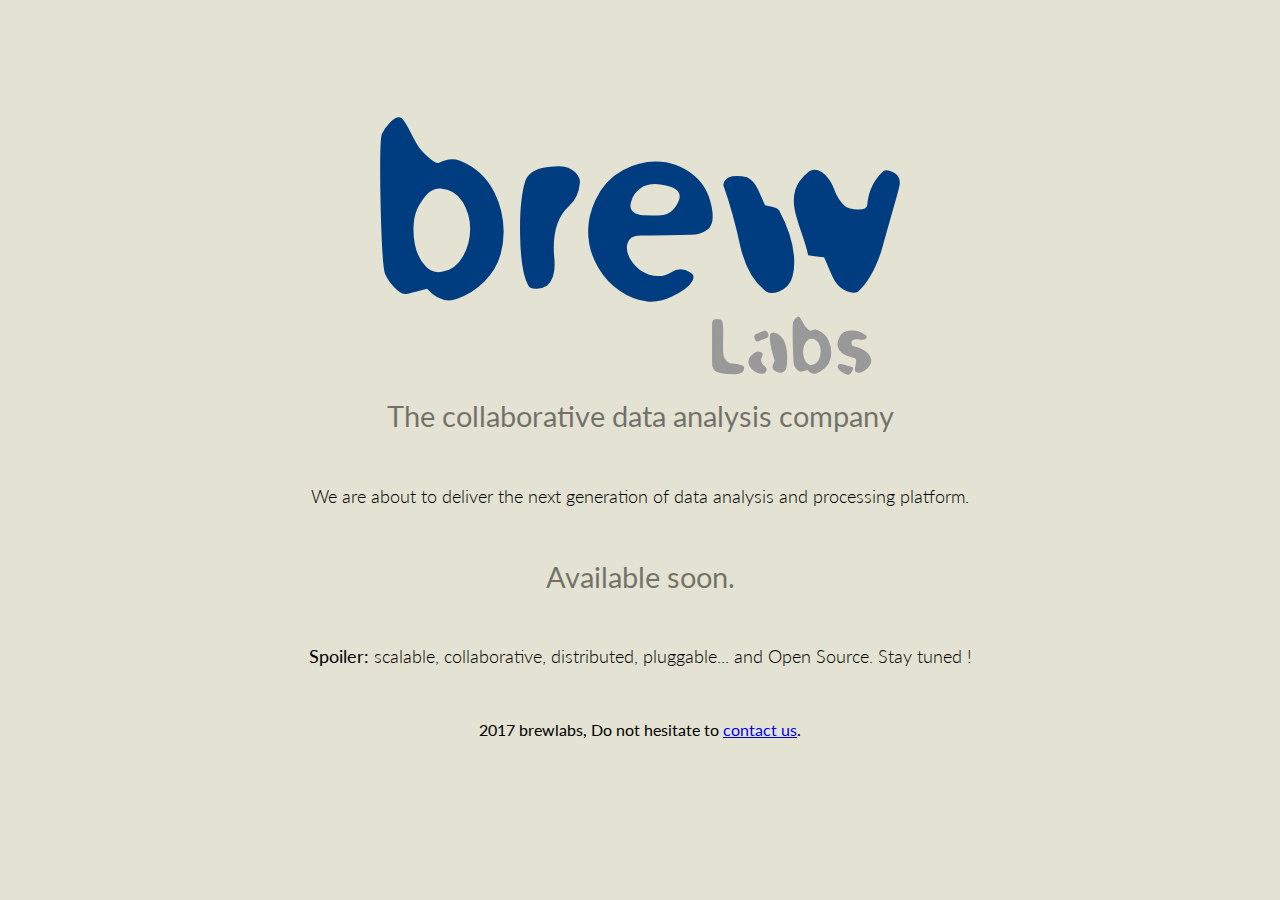
==== index.html @ 127b5b3b "Minor. Display improvement." ====
<!doctype html>
<html>
  <head>
    <meta content="IE=edge" http-equiv="X-UA-Compatible">
    <meta charset="utf-8">
    <meta content="width=device-width,initial-scale=1.0,minimum-scale=1.0,maximum-scale=1.0,user-scalable=no" name="viewport">

    <!-- Use title if it's in the page YAML frontmatter -->
    <title>Welcome to brewlabs</title>

    <link href='//fonts.googleapis.com/css?family=Lato:300,400' rel='stylesheet' type='text/css'>

    <link href="/stylesheets/site.css" rel="stylesheet" />
    <script src="/javascripts/all.js"></script>
  </head>

  <body class="index">
  <div class="welcome textarea">
  <div class="logo">
    <img src="/images/brewlabs-on_light_background.svg" alt="Brewlabs on light background" />
  </div>
  <h1>The collaborative data analysis company</h1>
  <p class="doc">
    We are about to deliver the next generation of data analysis and processing platform.
  <p/>
  <h1>Available soon.</h1>
  <p class="doc">
    <strong>Spoiler:</strong> scalable, collaborative, distributed, pluggable... and Open Source.
    Stay tuned !
  </p><!-- .doc -->
</div><!-- .welcome -->

  <footer xmlns="http://www.w3.org/1999/html">
  <div class="welcome small">2017 brewlabs, Do not hesitate to <a href="mailto:contact@brewlabs.eu">contact us</a>.</div>
</footer>


  </body>
</html>
---- stylesheets/site.css ----
/*! normalize.css v4.1.1 | MIT License | github.com/necolas/normalize.css */html{font-family:sans-serif;-ms-text-size-adjust:100%;-webkit-text-size-adjust:100%}body{margin:0}article,aside,details,figcaption,figure,footer,header,main,menu,nav,section,summary{display:block}audio,canvas,progress,video{display:inline-block}audio:not([controls]){display:none;height:0}progress{vertical-align:baseline}template,[hidden]{display:none}a{background-color:transparent;-webkit-text-decoration-skip:objects}a:active,a:hover{outline-width:0}abbr[title]{border-bottom:none;text-decoration:underline;text-decoration:underline dotted}b,strong{font-weight:inherit}b,strong{font-weight:bolder}dfn{font-style:italic}h1{font-size:2em;margin:0.67em 0}mark{background-color:#ff0;color:#000}small{font-size:80%}sub,sup{font-size:75%;line-height:0;position:relative;vertical-align:baseline}sub{bottom:-0.25em}sup{top:-0.5em}img{border-style:none}svg:not(:root){overflow:hidden}code,kbd,pre,samp{font-family:monospace, monospace;font-size:1em}figure{margin:1em 40px}hr{box-sizing:content-box;height:0;overflow:visible}button,input,select,textarea{font:inherit;margin:0}optgroup{font-weight:bold}button,input{overflow:visible}button,select{text-transform:none}button,html [type="button"],[type="reset"],[type="submit"]{-webkit-appearance:button}button::-moz-focus-inner,[type="button"]::-moz-focus-inner,[type="reset"]::-moz-focus-inner,[type="submit"]::-moz-focus-inner{border-style:none;padding:0}button:-moz-focusring,[type="button"]:-moz-focusring,[type="reset"]:-moz-focusring,[type="submit"]:-moz-focusring{outline:1px dotted ButtonText}fieldset{border:1px solid #c0c0c0;margin:0 2px;padding:0.35em 0.625em 0.75em}legend{box-sizing:border-box;color:inherit;display:table;max-width:100%;padding:0;white-space:normal}textarea{overflow:auto}[type="checkbox"],[type="radio"]{box-sizing:border-box;padding:0}[type="number"]::-webkit-inner-spin-button,[type="number"]::-webkit-outer-spin-button{height:auto}[type="search"]{-webkit-appearance:textfield;outline-offset:-2px}[type="search"]::-webkit-search-cancel-button,[type="search"]::-webkit-search-decoration{-webkit-appearance:none}::-webkit-input-placeholder{color:inherit;opacity:0.54}::-webkit-file-upload-button{-webkit-appearance:button;font:inherit}body{background:#e4e2d2;text-align:center;font-family:"Lato", "Helvetica Neue", Helvetica, Arial, sans-serif;font-size:1em}.logo img{height:18.75em;margin-top:6em}h1{color:rgba(0,0,0,0.5);font-family:"Lato", "Helvetica Neue", Helvetica, Arial, sans-serif;font-size:1.8em;font-weight:400;margin:0}.doc{margin:3em 0;font-family:"Lato", "Helvetica Neue", Helvetica, Arial, sans-serif;font-size:1.1em;font-weight:300}.doc a{border:1px solid white;border-radius:3px;padding:0.75em 0.7em;color:white;text-decoration:none;transition:color 0.1s linear}.doc a:hover{background:rgba(0,0,0,0.2);color:white;transition:all 0.15s linear}.welcome{-webkit-animation-name:welcome;-webkit-animation-duration:.9s}@-webkit-keyframes welcome{from{-webkit-transform:scale(0);opacity:0}50%{-webkit-transform:scale(0);opacity:0}82.5%{-webkit-transform:scale(1.03);-webkit-animation-timing-function:ease-out;opacity:1}to{-webkit-transform:scale(1)}}
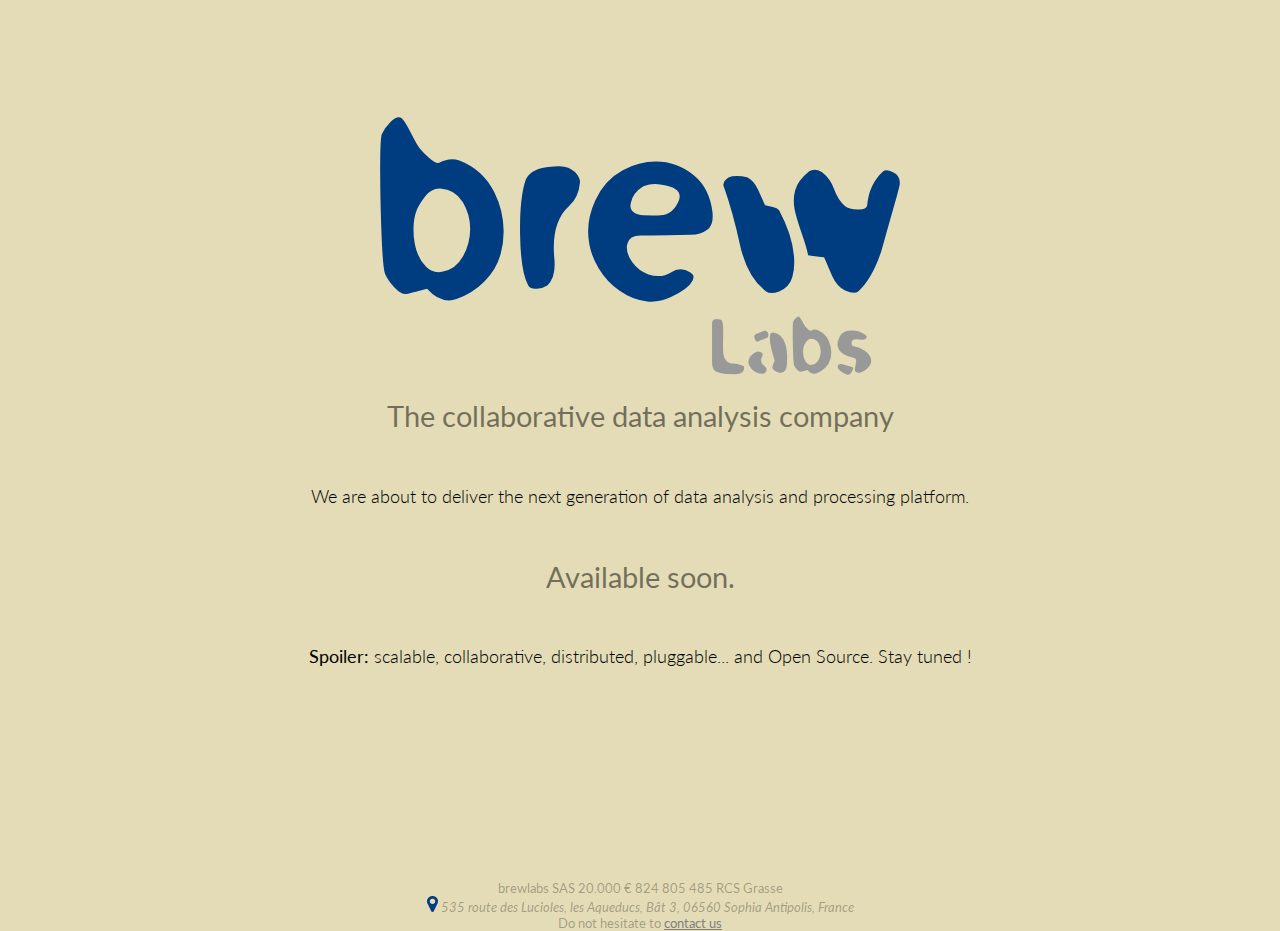
==== commit 9fb98c72: "Better footer" ====
--- a/index.html
+++ b/index.html
@@ -31,7 +31,24 @@
 </div><!-- .welcome -->
 
   <footer xmlns="http://www.w3.org/1999/html">
-  <div class="welcome small">2017 brewlabs, Do not hesitate to <a href="mailto:contact@brewlabs.eu">contact us</a>.</div>
+  <div class="push"></div>
+  <div class="welcome address">
+    <company>
+  <name>brewlabs SAS</name>
+  <capital>20.000 €</capital>
+  <rcs>824 805 485 RCS Grasse</rcs>
+
+  <address><a href="http://www.openstreetmap.org/?mlat=43.61729&mlon=7.04982#map=6/44.316/8.372">
+    <img src="[data-uri]"
+         alt="adr:"/></a> 535 route des Lucioles, les Aqueducs, Bât 3, 06560 Sophia Antipolis, France
+  </address>
+  <contact>
+    Do not hesitate to <a href="mailto:contact@brewlabs.eu">contact us</a>
+  </contact>
+</company>
+
+
+  </div>
 </footer>
 
 
--- a/stylesheets/site.css
+++ b/stylesheets/site.css
@@ -1 +1 @@
-/*! normalize.css v4.1.1 | MIT License | github.com/necolas/normalize.css */html{font-family:sans-serif;-ms-text-size-adjust:100%;-webkit-text-size-adjust:100%}body{margin:0}article,aside,details,figcaption,figure,footer,header,main,menu,nav,section,summary{display:block}audio,canvas,progress,video{display:inline-block}audio:not([controls]){display:none;height:0}progress{vertical-align:baseline}template,[hidden]{display:none}a{background-color:transparent;-webkit-text-decoration-skip:objects}a:active,a:hover{outline-width:0}abbr[title]{border-bottom:none;text-decoration:underline;text-decoration:underline dotted}b,strong{font-weight:inherit}b,strong{font-weight:bolder}dfn{font-style:italic}h1{font-size:2em;margin:0.67em 0}mark{background-color:#ff0;color:#000}small{font-size:80%}sub,sup{font-size:75%;line-height:0;position:relative;vertical-align:baseline}sub{bottom:-0.25em}sup{top:-0.5em}img{border-style:none}svg:not(:root){overflow:hidden}code,kbd,pre,samp{font-family:monospace, monospace;font-size:1em}figure{margin:1em 40px}hr{box-sizing:content-box;height:0;overflow:visible}button,input,select,textarea{font:inherit;margin:0}optgroup{font-weight:bold}button,input{overflow:visible}button,select{text-transform:none}button,html [type="button"],[type="reset"],[type="submit"]{-webkit-appearance:button}button::-moz-focus-inner,[type="button"]::-moz-focus-inner,[type="reset"]::-moz-focus-inner,[type="submit"]::-moz-focus-inner{border-style:none;padding:0}button:-moz-focusring,[type="button"]:-moz-focusring,[type="reset"]:-moz-focusring,[type="submit"]:-moz-focusring{outline:1px dotted ButtonText}fieldset{border:1px solid #c0c0c0;margin:0 2px;padding:0.35em 0.625em 0.75em}legend{box-sizing:border-box;color:inherit;display:table;max-width:100%;padding:0;white-space:normal}textarea{overflow:auto}[type="checkbox"],[type="radio"]{box-sizing:border-box;padding:0}[type="number"]::-webkit-inner-spin-button,[type="number"]::-webkit-outer-spin-button{height:auto}[type="search"]{-webkit-appearance:textfield;outline-offset:-2px}[type="search"]::-webkit-search-cancel-button,[type="search"]::-webkit-search-decoration{-webkit-appearance:none}::-webkit-input-placeholder{color:inherit;opacity:0.54}::-webkit-file-upload-button{-webkit-appearance:button;font:inherit}body{background:#e4e2d2;text-align:center;font-family:"Lato", "Helvetica Neue", Helvetica, Arial, sans-serif;font-size:1em}.logo img{height:18.75em;margin-top:6em}h1{color:rgba(0,0,0,0.5);font-family:"Lato", "Helvetica Neue", Helvetica, Arial, sans-serif;font-size:1.8em;font-weight:400;margin:0}.doc{margin:3em 0;font-family:"Lato", "Helvetica Neue", Helvetica, Arial, sans-serif;font-size:1.1em;font-weight:300}.doc a{border:1px solid white;border-radius:3px;padding:0.75em 0.7em;color:white;text-decoration:none;transition:color 0.1s linear}.doc a:hover{background:rgba(0,0,0,0.2);color:white;transition:all 0.15s linear}.welcome{-webkit-animation-name:welcome;-webkit-animation-duration:.9s}@-webkit-keyframes welcome{from{-webkit-transform:scale(0);opacity:0}50%{-webkit-transform:scale(0);opacity:0}82.5%{-webkit-transform:scale(1.03);-webkit-animation-timing-function:ease-out;opacity:1}to{-webkit-transform:scale(1)}}+/*! normalize.css v4.1.1 | MIT License | github.com/necolas/normalize.css */html{font-family:sans-serif;-ms-text-size-adjust:100%;-webkit-text-size-adjust:100%}body{margin:0}article,aside,details,figcaption,figure,footer,header,main,menu,nav,section,summary{display:block}audio,canvas,progress,video{display:inline-block}audio:not([controls]){display:none;height:0}progress{vertical-align:baseline}template,[hidden]{display:none}a{background-color:transparent;-webkit-text-decoration-skip:objects}a:active,a:hover{outline-width:0}abbr[title]{border-bottom:none;text-decoration:underline;text-decoration:underline dotted}b,strong{font-weight:inherit}b,strong{font-weight:bolder}dfn{font-style:italic}h1{font-size:2em;margin:0.67em 0}mark{background-color:#ff0;color:#000}small{font-size:80%}sub,sup{font-size:75%;line-height:0;position:relative;vertical-align:baseline}sub{bottom:-0.25em}sup{top:-0.5em}img{border-style:none}svg:not(:root){overflow:hidden}code,kbd,pre,samp{font-family:monospace, monospace;font-size:1em}figure{margin:1em 40px}hr{box-sizing:content-box;height:0;overflow:visible}button,input,select,textarea{font:inherit;margin:0}optgroup{font-weight:bold}button,input{overflow:visible}button,select{text-transform:none}button,html [type="button"],[type="reset"],[type="submit"]{-webkit-appearance:button}button::-moz-focus-inner,[type="button"]::-moz-focus-inner,[type="reset"]::-moz-focus-inner,[type="submit"]::-moz-focus-inner{border-style:none;padding:0}button:-moz-focusring,[type="button"]:-moz-focusring,[type="reset"]:-moz-focusring,[type="submit"]:-moz-focusring{outline:1px dotted ButtonText}fieldset{border:1px solid #c0c0c0;margin:0 2px;padding:0.35em 0.625em 0.75em}legend{box-sizing:border-box;color:inherit;display:table;max-width:100%;padding:0;white-space:normal}textarea{overflow:auto}[type="checkbox"],[type="radio"]{box-sizing:border-box;padding:0}[type="number"]::-webkit-inner-spin-button,[type="number"]::-webkit-outer-spin-button{height:auto}[type="search"]{-webkit-appearance:textfield;outline-offset:-2px}[type="search"]::-webkit-search-cancel-button,[type="search"]::-webkit-search-decoration{-webkit-appearance:none}::-webkit-input-placeholder{color:inherit;opacity:0.54}::-webkit-file-upload-button{-webkit-appearance:button;font:inherit}body{background:#e4dcb6;text-align:center;font-family:"Lato", "Helvetica Neue", Helvetica, Arial, sans-serif;font-size:1em;min-height:100%;height:auto !important;height:100%;margin:0 auto-10em}footer,.push{height:10em}.logo img{height:18.75em;margin-top:6em}h1{color:rgba(0,0,0,0.5);font-family:"Lato", "Helvetica Neue", Helvetica, Arial, sans-serif;font-size:1.8em;font-weight:400;margin:0}.doc{margin:3em 0;font-family:"Lato", "Helvetica Neue", Helvetica, Arial, sans-serif;font-size:1.1em;font-weight:300}.doc a{border:1px solid white;border-radius:3px;padding:0.75em 0.7em;color:white;text-decoration:none;transition:color 0.1s linear}.doc a:hover{background:rgba(0,0,0,0.2);color:white;transition:all 0.15s linear}.address{color:rgba(0,0,0,0.3);font-size:smaller}.address a{color:grey}.welcome{-webkit-animation-name:welcome;-webkit-animation-duration:.9s}@-webkit-keyframes welcome{from{-webkit-transform:scale(0);opacity:0}50%{-webkit-transform:scale(0);opacity:0}82.5%{-webkit-transform:scale(1.03);-webkit-animation-timing-function:ease-out;opacity:1}to{-webkit-transform:scale(1)}}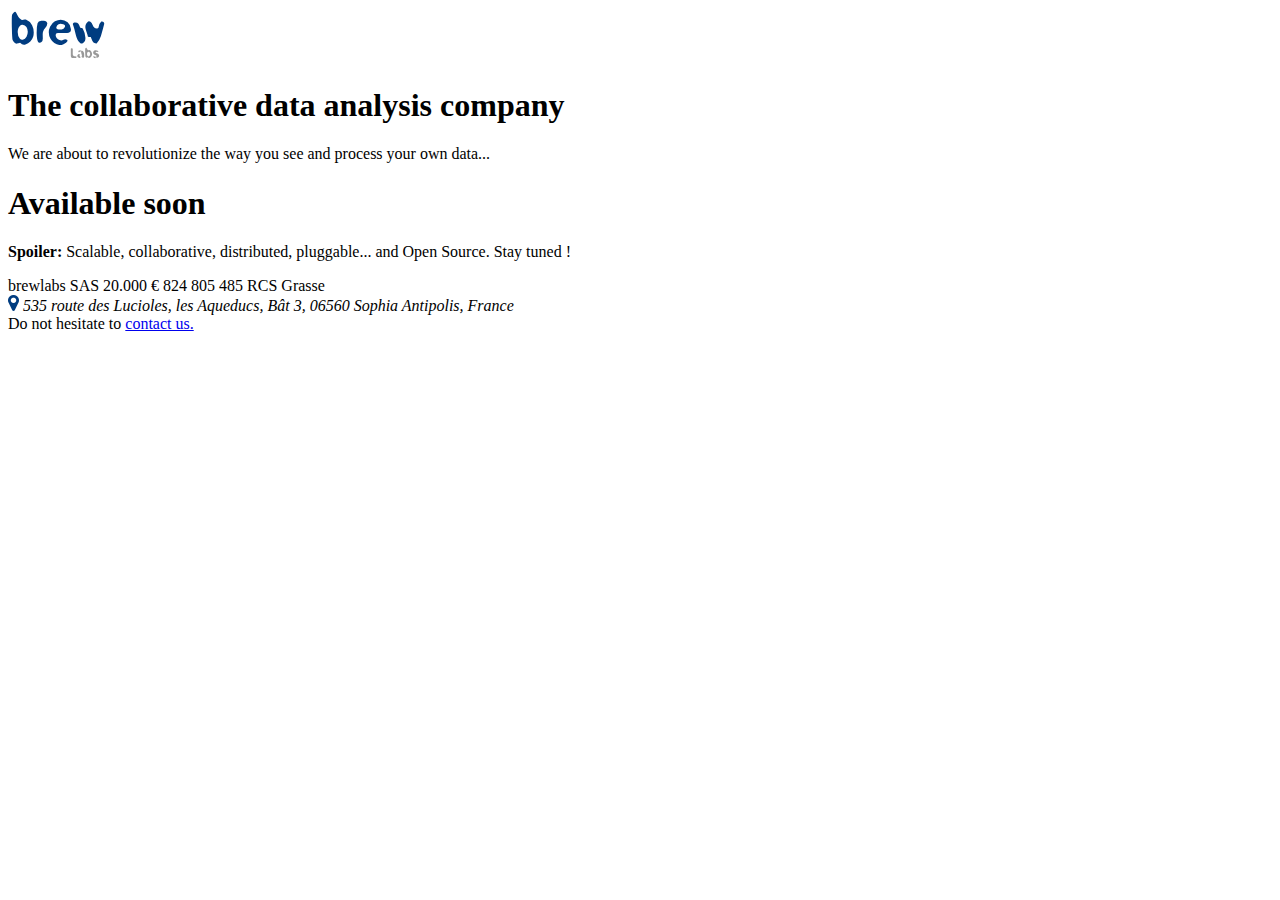
==== commit f286f60e: "Minifications (css, js, html) and gzip" ====
--- a/index.html
+++ b/index.html
@@ -1,56 +1 @@
-<!doctype html>
-<html>
-  <head>
-    <meta content="IE=edge" http-equiv="X-UA-Compatible">
-    <meta charset="utf-8">
-    <meta content="width=device-width,initial-scale=1.0,minimum-scale=1.0,maximum-scale=1.0,user-scalable=no" name="viewport">
-
-    <!-- Use title if it's in the page YAML frontmatter -->
-    <title>Welcome to brewlabs</title>
-
-    <link href='//fonts.googleapis.com/css?family=Lato:300,400' rel='stylesheet' type='text/css'>
-
-    <link href="/stylesheets/site.css" rel="stylesheet" />
-    <script src="/javascripts/all.js"></script>
-  </head>
-
-  <body class="index">
-  <div class="welcome textarea">
-  <div class="logo">
-    <img src="/images/brewlabs-on_light_background.svg" alt="Brewlabs on light background" />
-  </div>
-  <h1>The collaborative data analysis company</h1>
-  <p class="doc">
-    We are about to deliver the next generation of data analysis and processing platform.
-  <p/>
-  <h1>Available soon.</h1>
-  <p class="doc">
-    <strong>Spoiler:</strong> scalable, collaborative, distributed, pluggable... and Open Source.
-    Stay tuned !
-  </p><!-- .doc -->
-</div><!-- .welcome -->
-
-  <footer xmlns="http://www.w3.org/1999/html">
-  <div class="push"></div>
-  <div class="welcome address">
-    <company>
-  <name>brewlabs SAS</name>
-  <capital>20.000 €</capital>
-  <rcs>824 805 485 RCS Grasse</rcs>
-
-  <address><a href="http://www.openstreetmap.org/?mlat=43.61729&mlon=7.04982#map=6/44.316/8.372">
-    <img src="[data-uri]"
-         alt="adr:"/></a> 535 route des Lucioles, les Aqueducs, Bât 3, 06560 Sophia Antipolis, France
-  </address>
-  <contact>
-    Do not hesitate to <a href="mailto:contact@brewlabs.eu">contact us</a>
-  </contact>
-</company>
-
-
-  </div>
-</footer>
-
-
-  </body>
-</html>
+<!doctype html> <html> <head> <meta content="IE=edge" http-equiv=X-UA-Compatible> <meta charset=utf-8> <meta content="width=device-width,initial-scale=1.0,minimum-scale=1.0,maximum-scale=1.0,user-scalable=no" name=viewport> <title>Welcome to brewlabs</title> <link href='//fonts.googleapis.com/css?family=Lato:300,400' rel=stylesheet> <link href="stylesheets/application.css" rel=stylesheet /> <script src="javascripts/all.js"></script> </head> <body class=index> <div class="information welcome"> <div class="logo "> <img src="images/brewlabs-on_light_background.svg"/> </div> <h1>The collaborative data analysis company</h1> <p class=doc> We are about to revolutionize the way you see and process your own data... <p/> <h1>Available soon</h1> <p class=doc> <strong>Spoiler:</strong> Scalable, collaborative, distributed, pluggable... and Open Source. Stay tuned ! </p> </div> <footer xmlns="http://www.w3.org/1999/html"> <div class=push></div> <div class="welcome address"> <company> <name>brewlabs SAS</name> <capital>20.000 €</capital> <rcs>824 805 485 RCS Grasse</rcs> <address> <a href="http://www.openstreetmap.org/?mlat=43.61729&mlon=7.04982#map=6/44.316/8.372"> <img src="[data-uri]" alt="adr:"/></a> 535 route des Lucioles, les Aqueducs, Bât 3, 06560 Sophia Antipolis, France </address> <contact> Do not hesitate to <a href="mailto:contact@brewlabs.eu">contact us.</a> </contact> </company> </div> </footer> </body> </html>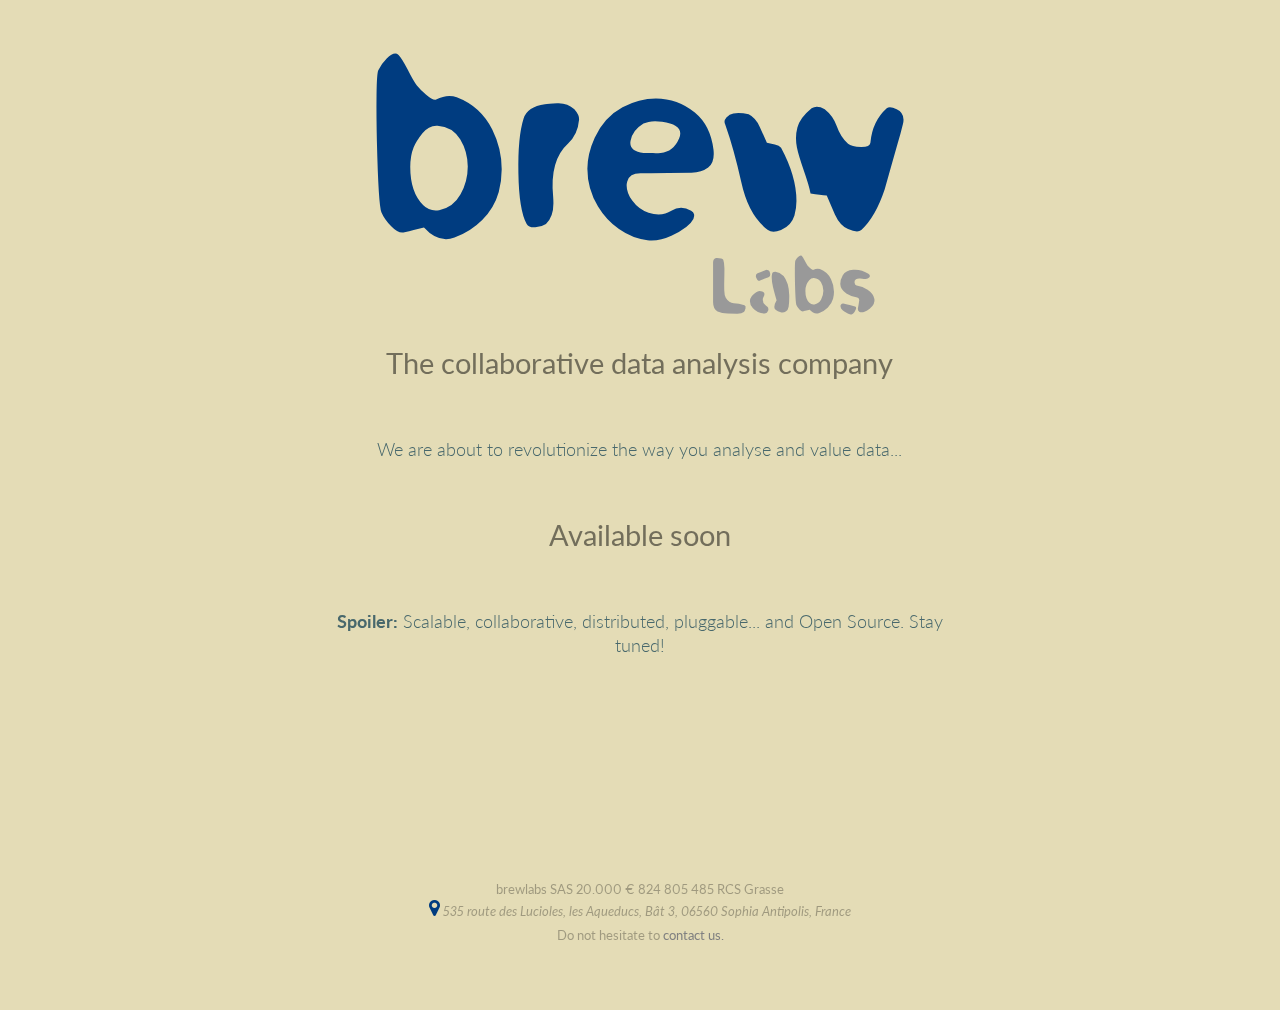
==== commit 66713a33: "Fix for fr. Better font visibility" ====
--- a/index.html
+++ b/index.html
@@ -1 +1 @@
-<!doctype html> <html> <head> <meta content="IE=edge" http-equiv=X-UA-Compatible> <meta charset=utf-8> <meta content="width=device-width,initial-scale=1.0,minimum-scale=1.0,maximum-scale=1.0,user-scalable=no" name=viewport> <title>Welcome to brewlabs</title> <link href='//fonts.googleapis.com/css?family=Lato:300,400' rel=stylesheet> <link href="stylesheets/application.css" rel=stylesheet /> <script src="javascripts/all.js"></script> </head> <body class=index> <div class="information welcome"> <div class="logo "> <img src="images/brewlabs-on_light_background.svg"/> </div> <h1>The collaborative data analysis company</h1> <p class=doc> We are about to revolutionize the way you see and process your own data... <p/> <h1>Available soon</h1> <p class=doc> <strong>Spoiler:</strong> Scalable, collaborative, distributed, pluggable... and Open Source. Stay tuned ! </p> </div> <footer xmlns="http://www.w3.org/1999/html"> <div class=push></div> <div class="welcome address"> <company> <name>brewlabs SAS</name> <capital>20.000 €</capital> <rcs>824 805 485 RCS Grasse</rcs> <address> <a href="http://www.openstreetmap.org/?mlat=43.61729&mlon=7.04982#map=6/44.316/8.372"> <img src="[data-uri]" alt="adr:"/></a> 535 route des Lucioles, les Aqueducs, Bât 3, 06560 Sophia Antipolis, France </address> <contact> Do not hesitate to <a href="mailto:contact@brewlabs.eu">contact us.</a> </contact> </company> </div> </footer> </body> </html>+<!doctype html> <html> <head> <meta content="IE=edge" http-equiv=X-UA-Compatible> <meta charset=utf-8> <meta content="width=device-width,initial-scale=1.0,minimum-scale=1.0,maximum-scale=1.0,user-scalable=no" name=viewport> <title>Welcome to brewlabs</title> <link href='//fonts.googleapis.com/css?family=Lato:300,400' rel=stylesheet> <link href="stylesheets/application.css" rel=stylesheet /> <script src="javascripts/all.js"></script> </head> <body class=index> <video poster="/images/background.jpg" id=bgvid playsinline autoplay muted loop> <source src="/images/videos/mantyping.mp4" type="video/mp4"> </video> <div id=header> <header/> </div> <div id=container> <div class="information welcome"> <div class=logo> <img src="images/brewlabs-on_light_background.svg"/> </div> <h1>The collaborative data analysis company</h1> <p class=doc> We are about to revolutionize the way you analyse and value data... <p/> <h1>Available soon</h1> <p class=doc> <strong>Spoiler:</strong> Scalable, collaborative, distributed, pluggable... and Open Source. Stay tuned! </p> </div> </div> <div id=spacer></div> <div id=footer> <footer xmlns="http://www.w3.org/1999/html" class=welcome> <company> <name>brewlabs SAS</name> <capital>20.000 €</capital> <rcs>824 805 485 RCS Grasse</rcs> <address> <a href="http://www.openstreetmap.org/?mlat=43.61729&mlon=7.04982#map=6/44.316/8.372"> <img src="[data-uri]" alt="adr:"/></a> 535 route des Lucioles, les Aqueducs, Bât 3, 06560 Sophia Antipolis, France </address> <contact> Do not hesitate to <a href="mailto:contact@brewlabs.eu">contact us.</a> </contact> </company> </footer> </div> </body> </html>--- a/stylesheets/application.css
+++ b/stylesheets/application.css
@@ -0,0 +1 @@
+html{box-sizing:border-box}*,*::after,*::before{box-sizing:inherit}html{font-family:sans-serif;-ms-text-size-adjust:100%;-webkit-text-size-adjust:100%}body{margin:0}article,aside,details,figcaption,figure,footer,header,hgroup,main,menu,nav,section,summary{display:block}audio,canvas,progress,video{display:inline-block;vertical-align:baseline}audio:not([controls]){display:none;height:0}[hidden],template{display:none}a{background-color:transparent}a:active,a:hover{outline:0}abbr[title]{border-bottom:1px dotted}b,strong{font-weight:bold}dfn{font-style:italic}h1{font-size:2em;margin:0.67em 0}mark{background:#ff0;color:#000}small{font-size:80%}sub,sup{font-size:75%;line-height:0;position:relative;vertical-align:baseline}sup{top:-0.5em}sub{bottom:-0.25em}img{border:0}svg:not(:root){overflow:hidden}figure{margin:1em 40px}hr{-moz-box-sizing:content-box;box-sizing:content-box;height:0}pre{overflow:auto}code,kbd,pre,samp{font-family:monospace, monospace;font-size:1em}button,input,optgroup,select,textarea{color:inherit;font:inherit;margin:0}button{overflow:visible}button,select{text-transform:none}button,html input[type="button"],input[type="reset"],input[type="submit"]{-webkit-appearance:button;cursor:pointer}button[disabled],html input[disabled]{cursor:default}button::-moz-focus-inner,input::-moz-focus-inner{border:0;padding:0}input{line-height:normal}input[type="checkbox"],input[type="radio"]{box-sizing:border-box;padding:0}input[type="number"]::-webkit-inner-spin-button,input[type="number"]::-webkit-outer-spin-button{height:auto}input[type="search"]{-webkit-appearance:textfield;-moz-box-sizing:content-box;-webkit-box-sizing:content-box;box-sizing:content-box}input[type="search"]::-webkit-search-cancel-button,input[type="search"]::-webkit-search-decoration{-webkit-appearance:none}fieldset{border:1px solid #c0c0c0;margin:0 2px;padding:0.35em 0.625em 0.75em}legend{border:0;padding:0}textarea{overflow:auto}optgroup{font-weight:bold}table{border-collapse:collapse;border-spacing:0}td,th{padding:0}img{max-width:100%;height:auto}iframe{max-width:100%;overflow:hidden}body{color:#48686C;background-color:#F5F5F5;font-family:"Open Sans", Helvetica, Arial sans-serif;line-height:1.5;-webkit-font-feature-settings:"kern", "liga", "pnum";-moz-font-feature-settings:"kern", "liga", "pnum";-ms-font-feature-settings:"kern", "liga", "pnum";font-feature-settings:"kern", "liga", "pnum";-webkit-font-smoothing:antialiased}h1,h2,h3,h4,h5,h6{font-family:"Bitter", Garamond, serif;font-weight:700;color:#A27D2D;margin:0}h1{font-size:3em}h2{padding:0.97222em 0 0.41667em 0;font-size:2.25em;line-height:1.25em}h3{padding:1em 0 0.54167em 0;font-size:1.5em}h4{font-size:1.125em}p{margin:0 0 1.3333333333333333em 0;font-size:1.125em;line-height:1.3333333333333333em}ol,ul{margin:0;padding:0;list-style-type:none}a{color:#BD5800;text-decoration:none;cursor:pointer;transition:color 0.1s linear}a:active,a:focus,a:hover{color:#a44c00}a:active,a:focus{outline:none}.btn,button,input[type="submit"]{display:inline-block;margin-bottom:1.5em;padding:0.5em 1em;color:white;font-family:"Open Sans", Helvetica, Arial sans-serif;text-decoration:none;text-align:center;cursor:pointer;border:0;border-radius:8px;transition:background-color 300ms ease-out}.btn:hover,button:hover,input[type="submit"]:hover,.btn:active,button:active,input[type="submit"]:active{color:white}.btn:active,button:active,input[type="submit"]:active{transform:translateY(5px)}.btn__wrapper{text-align:center}.btn--large{width:100%;line-height:2em}.btn--medium{width:50%;line-height:2em}.btn--primary{color:#A27D2D;font-size:18px;border:0.11111em solid #A27D2D}.btn--primary:hover,.btn--primary:active{color:white;background-color:#A27D2D;box-shadow:0px 2px 1px #DFDFDF}.btn--secondary{color:#BD5800;font-size:24px;border:0.16667em solid #BD5800}.btn--secondary:hover{background-color:#BD5800;box-shadow:0px 0.08333em 0px #8a4000}.btn--fill{background-color:#BD5800;font-size:24px;box-shadow:0px 0.08333em 0px #8a4000}.btn--fill:hover{background-color:#8a4000}fieldset{margin:0 0 12px;padding:24px;background-color:white;border:1px solid #969696}input,select{font-family:"Open Sans", Helvetica, Arial sans-serif;font-size:18px}label{margin-top:0.55556em;margin-bottom:6px;display:block;color:#A27D2D;font-family:"Bitter", Garamond, serif;vertical-align:top}@media screen and (min-width: 50em){label{display:inline-block;width:20%}}label.required::after{content:"*"}input[type="color"],input[type="date"],input[type="datetime"],input[type="datetime-local"],input[type="email"],input[type="month"],input[type="number"],input[type="password"],input[type="search"],input[type="tel"],input[type="text"],input[type="time"],input[type="url"],input[type="week"],input:not([type]),textarea{box-sizing:border-box;width:100%;padding:8px;background-color:white;font-family:"Open Sans", Helvetica, Arial sans-serif;border:1px solid white;border-radius:8px;transition:border-color}@media screen and (min-width: 50em){input[type="color"],input[type="date"],input[type="datetime"],input[type="datetime-local"],input[type="email"],input[type="month"],input[type="number"],input[type="password"],input[type="search"],input[type="tel"],input[type="text"],input[type="time"],input[type="url"],input[type="week"],input:not([type]),textarea{display:inline-block;width:80%}}input[type="color"]:hover,input[type="date"]:hover,input[type="datetime"]:hover,input[type="datetime-local"]:hover,input[type="email"]:hover,input[type="month"]:hover,input[type="number"]:hover,input[type="password"]:hover,input[type="search"]:hover,input[type="tel"]:hover,input[type="text"]:hover,input[type="time"]:hover,input[type="url"]:hover,input[type="week"]:hover,input:not([type]):hover,textarea:hover{border-color:#f5ecd9}input[type="color"]:focus,input[type="date"]:focus,input[type="datetime"]:focus,input[type="datetime-local"]:focus,input[type="email"]:focus,input[type="month"]:focus,input[type="number"]:focus,input[type="password"]:focus,input[type="search"]:focus,input[type="tel"]:focus,input[type="text"]:focus,input[type="time"]:focus,input[type="url"]:focus,input[type="week"]:focus,input:not([type]):focus,textarea:focus{border-color:#dec48a;box-shadow:0px 2px 1px #DFDFDF;outline:none}input[type="color"]:disabled,input[type="date"]:disabled,input[type="datetime"]:disabled,input[type="datetime-local"]:disabled,input[type="email"]:disabled,input[type="month"]:disabled,input[type="number"]:disabled,input[type="password"]:disabled,input[type="search"]:disabled,input[type="tel"]:disabled,input[type="text"]:disabled,input[type="time"]:disabled,input[type="url"]:disabled,input[type="week"]:disabled,input:not([type]):disabled,textarea:disabled{background-color:#f0f0f0;cursor:not-allowed}input[type="color"]:disabled:hover,input[type="date"]:disabled:hover,input[type="datetime"]:disabled:hover,input[type="datetime-local"]:disabled:hover,input[type="email"]:disabled:hover,input[type="month"]:disabled:hover,input[type="number"]:disabled:hover,input[type="password"]:disabled:hover,input[type="search"]:disabled:hover,input[type="tel"]:disabled:hover,input[type="text"]:disabled:hover,input[type="time"]:disabled:hover,input[type="url"]:disabled:hover,input[type="week"]:disabled:hover,input:not([type]):disabled:hover,textarea:disabled:hover{border:1px solid #e3e3e3}textarea::-webkit-input-placeholder,input::-webkit-input-placeholder{font-style:italic}textarea::-moz-placeholder,input::-moz-placeholder{font-style:italic}textarea:-moz-placeholder,input:-moz-placeholder{font-style:italic}textarea:-ms-input-placeholder,input:-ms-input-placeholder{font-style:italic}textarea{resize:vertical;margin:0 0 1.5em 0;height:12em}body{background:#e4dcb6;font-family:"Lato", "Helvetica Neue", Helvetica, Arial, sans-serif;font-size:1em;text-align:center;margin:0;padding:0;height:100%}video{position:fixed;top:50%;left:50%;min-width:100%;min-height:100%;width:auto;height:auto;z-index:-100;transform:translateX(-50%) translateY(-50%);background:url("images/background.jpg") no-repeat;background-size:cover;transition:1s opacity;opacity:0.5}.stopfade{opacity:.5}#container{width:100%;min-height:100%;height:auto !important;height:100%;margin:0 auto-150px}@media screen and (min-width: 768px){#container{float:left;display:block;margin-right:2.35765%;width:48.82117%;margin-left:25.58941%}#container:last-child{margin-right:0}}@media screen and (max-width: 768px){#container{float:left;display:block;margin-right:2.35765%;width:82.94039%;margin-left:8.5298%}#container:last-child{margin-right:0}}#footer,#spacer{float:left;display:block;margin-right:2.35765%;width:100%;height:150px}#footer:last-child,#spacer:last-child{margin-right:0}#footer{padding-top:1em;padding-right:10px;padding-left:10px}#header{padding:1em}.logo img{height:19em}h1{color:rgba(0,0,0,0.5);font-family:"Lato", "Helvetica Neue", Helvetica, Arial, sans-serif;font-size:1.8em;font-weight:400;margin:0}.doc{margin:3em 0;font-family:"Lato", "Helvetica Neue", Helvetica, Arial, sans-serif;font-size:1.1em;font-weight:300}.doc a{border:1px solid white;border-radius:3px;padding:0.75em 0.7em;color:white;text-decoration:none;transition:color 0.1s linear}.doc a:hover{background:rgba(0,0,0,0.2);color:white;transition:all 0.15s linear}company{color:rgba(0,0,0,0.3);font-size:smaller}company a{color:grey}.welcome{-webkit-animation-name:welcome;-webkit-animation-duration:.9s}@-webkit-keyframes welcome{from{-webkit-transform:scale(0);opacity:0}50%{-webkit-transform:scale(0);opacity:0}82.5%{-webkit-transform:scale(1.03);-webkit-animation-timing-function:ease-out;opacity:1}to{-webkit-transform:scale(1)}}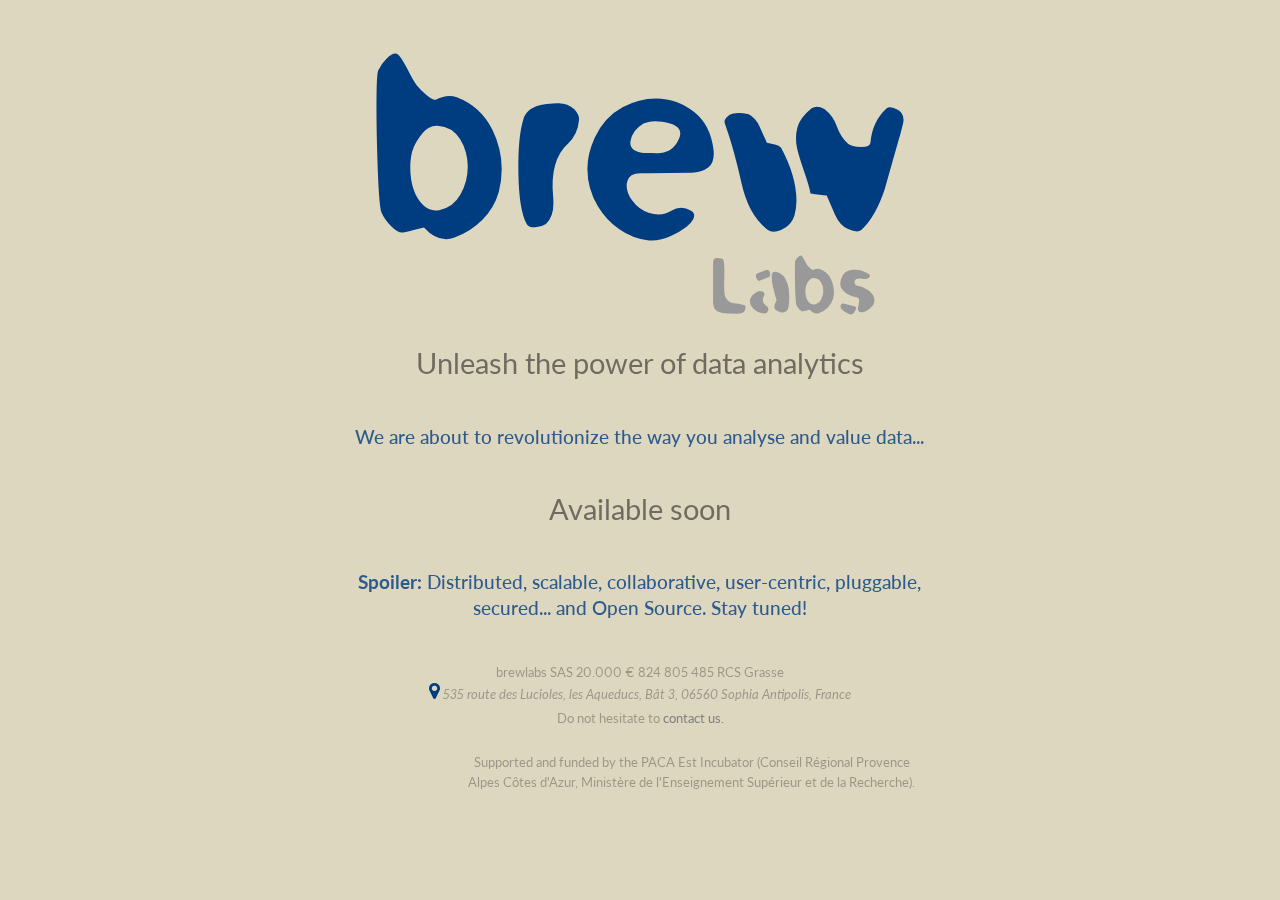
==== commit cc80c5c4: "Incubated version" ====
--- a/index.html
+++ b/index.html
@@ -1 +1 @@
-<!doctype html> <html> <head> <meta content="IE=edge" http-equiv=X-UA-Compatible> <meta charset=utf-8> <meta content="width=device-width,initial-scale=1.0,minimum-scale=1.0,maximum-scale=1.0,user-scalable=no" name=viewport> <title>Welcome to brewlabs</title> <link href='//fonts.googleapis.com/css?family=Lato:300,400' rel=stylesheet> <link href="stylesheets/application.css" rel=stylesheet /> <script src="javascripts/all.js"></script> </head> <body class=index> <video poster="/images/background.jpg" id=bgvid playsinline autoplay muted loop> <source src="/images/videos/mantyping.mp4" type="video/mp4"> </video> <div id=header> <header/> </div> <div id=container> <div class="information welcome"> <div class=logo> <img src="images/brewlabs-on_light_background.svg"/> </div> <h1>The collaborative data analysis company</h1> <p class=doc> We are about to revolutionize the way you analyse and value data... <p/> <h1>Available soon</h1> <p class=doc> <strong>Spoiler:</strong> Scalable, collaborative, distributed, pluggable... and Open Source. Stay tuned! </p> </div> </div> <div id=spacer></div> <div id=footer> <footer xmlns="http://www.w3.org/1999/html" class=welcome> <company> <name>brewlabs SAS</name> <capital>20.000 €</capital> <rcs>824 805 485 RCS Grasse</rcs> <address> <a href="http://www.openstreetmap.org/?mlat=43.61729&mlon=7.04982#map=6/44.316/8.372"> <img src="[data-uri]" alt="adr:"/></a> 535 route des Lucioles, les Aqueducs, Bât 3, 06560 Sophia Antipolis, France </address> <contact> Do not hesitate to <a href="mailto:contact@brewlabs.eu">contact us.</a> </contact> </company> </footer> </div> </body> </html>+<!doctype html> <html> <head> <meta content="IE=edge" http-equiv=X-UA-Compatible> <meta charset=utf-8> <meta content="width=device-width,initial-scale=1.0,minimum-scale=1.0,maximum-scale=1.0,user-scalable=no" name=viewport> <title>Welcome to brewlabs</title> <link href='//fonts.googleapis.com/css?family=Lato:300,400' rel=stylesheet> <link href="stylesheets/application.css" rel=stylesheet /> <script src="javascripts/all.js"></script> </head> <body class=index> <div id=header> <header> <video poster="/images/background.jpg" id=bgvid playsinline autoplay muted loop> <source src="/images/videos/mantyping.mp4" type="video/mp4"> </video> </header> </div> <div id=container> <div class="information welcome"> <div class=logo> <img src="images/brewlabs-on_light_background.svg"/> </div> <h1>Unleash the power of data analytics</h1> <p class=doc> We are about to revolutionize the way you analyse and value data... <p/> <h1>Available soon</h1> <p class=doc> <strong>Spoiler:</strong> Distributed, scalable, collaborative, user-centric, pluggable, secured... and Open Source. Stay tuned! </p> </div> </div> <div id=spacer></div> <div id=footer> <footer xmlns="http://www.w3.org/1999/html"> <div class="information welcome"> <div> <company> <name>brewlabs SAS</name> <capital>20.000 €</capital> <rcs>824 805 485 RCS Grasse</rcs> <address> <a href="http://www.openstreetmap.org/?mlat=43.61729&mlon=7.04982#map=6/44.316/8.372"> <img src="[data-uri]" alt="adr:"/></a> 535 route des Lucioles, les Aqueducs, Bât 3, 06560 Sophia Antipolis, France </address> <contact> Do not hesitate to <a href="mailto:contact@brewlabs.eu">contact us.</a> </contact> </company> </div> <br/> <div> <incubator> <!%= link_to(t :incubator_url) do image_tag 'IPE_logo_big.svg' ; end %> <a href="http://en.incubateurpacaest.org/"><div class=ipe_logo></div></a> <div class=ipe_text>Supported and funded by the PACA Est Incubator (Conseil Régional Provence Alpes Côtes d'Azur, Ministère de l'Enseignement Supérieur et de la Recherche).</div> </incubator> </div> </div> </footer> </div> </body> </html>--- a/stylesheets/application.css
+++ b/stylesheets/application.css
@@ -1 +1 @@
-html{box-sizing:border-box}*,*::after,*::before{box-sizing:inherit}html{font-family:sans-serif;-ms-text-size-adjust:100%;-webkit-text-size-adjust:100%}body{margin:0}article,aside,details,figcaption,figure,footer,header,hgroup,main,menu,nav,section,summary{display:block}audio,canvas,progress,video{display:inline-block;vertical-align:baseline}audio:not([controls]){display:none;height:0}[hidden],template{display:none}a{background-color:transparent}a:active,a:hover{outline:0}abbr[title]{border-bottom:1px dotted}b,strong{font-weight:bold}dfn{font-style:italic}h1{font-size:2em;margin:0.67em 0}mark{background:#ff0;color:#000}small{font-size:80%}sub,sup{font-size:75%;line-height:0;position:relative;vertical-align:baseline}sup{top:-0.5em}sub{bottom:-0.25em}img{border:0}svg:not(:root){overflow:hidden}figure{margin:1em 40px}hr{-moz-box-sizing:content-box;box-sizing:content-box;height:0}pre{overflow:auto}code,kbd,pre,samp{font-family:monospace, monospace;font-size:1em}button,input,optgroup,select,textarea{color:inherit;font:inherit;margin:0}button{overflow:visible}button,select{text-transform:none}button,html input[type="button"],input[type="reset"],input[type="submit"]{-webkit-appearance:button;cursor:pointer}button[disabled],html input[disabled]{cursor:default}button::-moz-focus-inner,input::-moz-focus-inner{border:0;padding:0}input{line-height:normal}input[type="checkbox"],input[type="radio"]{box-sizing:border-box;padding:0}input[type="number"]::-webkit-inner-spin-button,input[type="number"]::-webkit-outer-spin-button{height:auto}input[type="search"]{-webkit-appearance:textfield;-moz-box-sizing:content-box;-webkit-box-sizing:content-box;box-sizing:content-box}input[type="search"]::-webkit-search-cancel-button,input[type="search"]::-webkit-search-decoration{-webkit-appearance:none}fieldset{border:1px solid #c0c0c0;margin:0 2px;padding:0.35em 0.625em 0.75em}legend{border:0;padding:0}textarea{overflow:auto}optgroup{font-weight:bold}table{border-collapse:collapse;border-spacing:0}td,th{padding:0}img{max-width:100%;height:auto}iframe{max-width:100%;overflow:hidden}body{color:#48686C;background-color:#F5F5F5;font-family:"Open Sans", Helvetica, Arial sans-serif;line-height:1.5;-webkit-font-feature-settings:"kern", "liga", "pnum";-moz-font-feature-settings:"kern", "liga", "pnum";-ms-font-feature-settings:"kern", "liga", "pnum";font-feature-settings:"kern", "liga", "pnum";-webkit-font-smoothing:antialiased}h1,h2,h3,h4,h5,h6{font-family:"Bitter", Garamond, serif;font-weight:700;color:#A27D2D;margin:0}h1{font-size:3em}h2{padding:0.97222em 0 0.41667em 0;font-size:2.25em;line-height:1.25em}h3{padding:1em 0 0.54167em 0;font-size:1.5em}h4{font-size:1.125em}p{margin:0 0 1.3333333333333333em 0;font-size:1.125em;line-height:1.3333333333333333em}ol,ul{margin:0;padding:0;list-style-type:none}a{color:#BD5800;text-decoration:none;cursor:pointer;transition:color 0.1s linear}a:active,a:focus,a:hover{color:#a44c00}a:active,a:focus{outline:none}.btn,button,input[type="submit"]{display:inline-block;margin-bottom:1.5em;padding:0.5em 1em;color:white;font-family:"Open Sans", Helvetica, Arial sans-serif;text-decoration:none;text-align:center;cursor:pointer;border:0;border-radius:8px;transition:background-color 300ms ease-out}.btn:hover,button:hover,input[type="submit"]:hover,.btn:active,button:active,input[type="submit"]:active{color:white}.btn:active,button:active,input[type="submit"]:active{transform:translateY(5px)}.btn__wrapper{text-align:center}.btn--large{width:100%;line-height:2em}.btn--medium{width:50%;line-height:2em}.btn--primary{color:#A27D2D;font-size:18px;border:0.11111em solid #A27D2D}.btn--primary:hover,.btn--primary:active{color:white;background-color:#A27D2D;box-shadow:0px 2px 1px #DFDFDF}.btn--secondary{color:#BD5800;font-size:24px;border:0.16667em solid #BD5800}.btn--secondary:hover{background-color:#BD5800;box-shadow:0px 0.08333em 0px #8a4000}.btn--fill{background-color:#BD5800;font-size:24px;box-shadow:0px 0.08333em 0px #8a4000}.btn--fill:hover{background-color:#8a4000}fieldset{margin:0 0 12px;padding:24px;background-color:white;border:1px solid #969696}input,select{font-family:"Open Sans", Helvetica, Arial sans-serif;font-size:18px}label{margin-top:0.55556em;margin-bottom:6px;display:block;color:#A27D2D;font-family:"Bitter", Garamond, serif;vertical-align:top}@media screen and (min-width: 50em){label{display:inline-block;width:20%}}label.required::after{content:"*"}input[type="color"],input[type="date"],input[type="datetime"],input[type="datetime-local"],input[type="email"],input[type="month"],input[type="number"],input[type="password"],input[type="search"],input[type="tel"],input[type="text"],input[type="time"],input[type="url"],input[type="week"],input:not([type]),textarea{box-sizing:border-box;width:100%;padding:8px;background-color:white;font-family:"Open Sans", Helvetica, Arial sans-serif;border:1px solid white;border-radius:8px;transition:border-color}@media screen and (min-width: 50em){input[type="color"],input[type="date"],input[type="datetime"],input[type="datetime-local"],input[type="email"],input[type="month"],input[type="number"],input[type="password"],input[type="search"],input[type="tel"],input[type="text"],input[type="time"],input[type="url"],input[type="week"],input:not([type]),textarea{display:inline-block;width:80%}}input[type="color"]:hover,input[type="date"]:hover,input[type="datetime"]:hover,input[type="datetime-local"]:hover,input[type="email"]:hover,input[type="month"]:hover,input[type="number"]:hover,input[type="password"]:hover,input[type="search"]:hover,input[type="tel"]:hover,input[type="text"]:hover,input[type="time"]:hover,input[type="url"]:hover,input[type="week"]:hover,input:not([type]):hover,textarea:hover{border-color:#f5ecd9}input[type="color"]:focus,input[type="date"]:focus,input[type="datetime"]:focus,input[type="datetime-local"]:focus,input[type="email"]:focus,input[type="month"]:focus,input[type="number"]:focus,input[type="password"]:focus,input[type="search"]:focus,input[type="tel"]:focus,input[type="text"]:focus,input[type="time"]:focus,input[type="url"]:focus,input[type="week"]:focus,input:not([type]):focus,textarea:focus{border-color:#dec48a;box-shadow:0px 2px 1px #DFDFDF;outline:none}input[type="color"]:disabled,input[type="date"]:disabled,input[type="datetime"]:disabled,input[type="datetime-local"]:disabled,input[type="email"]:disabled,input[type="month"]:disabled,input[type="number"]:disabled,input[type="password"]:disabled,input[type="search"]:disabled,input[type="tel"]:disabled,input[type="text"]:disabled,input[type="time"]:disabled,input[type="url"]:disabled,input[type="week"]:disabled,input:not([type]):disabled,textarea:disabled{background-color:#f0f0f0;cursor:not-allowed}input[type="color"]:disabled:hover,input[type="date"]:disabled:hover,input[type="datetime"]:disabled:hover,input[type="datetime-local"]:disabled:hover,input[type="email"]:disabled:hover,input[type="month"]:disabled:hover,input[type="number"]:disabled:hover,input[type="password"]:disabled:hover,input[type="search"]:disabled:hover,input[type="tel"]:disabled:hover,input[type="text"]:disabled:hover,input[type="time"]:disabled:hover,input[type="url"]:disabled:hover,input[type="week"]:disabled:hover,input:not([type]):disabled:hover,textarea:disabled:hover{border:1px solid #e3e3e3}textarea::-webkit-input-placeholder,input::-webkit-input-placeholder{font-style:italic}textarea::-moz-placeholder,input::-moz-placeholder{font-style:italic}textarea:-moz-placeholder,input:-moz-placeholder{font-style:italic}textarea:-ms-input-placeholder,input:-ms-input-placeholder{font-style:italic}textarea{resize:vertical;margin:0 0 1.5em 0;height:12em}body{background:#e4dcb6;font-family:"Lato", "Helvetica Neue", Helvetica, Arial, sans-serif;font-size:1em;text-align:center;margin:0;padding:0;height:100%}video{position:fixed;top:50%;left:50%;min-width:100%;min-height:100%;width:auto;height:auto;z-index:-100;transform:translateX(-50%) translateY(-50%);background:url("images/background.jpg") no-repeat;background-size:cover;transition:1s opacity;opacity:0.5}.stopfade{opacity:.5}#container{width:100%;min-height:100%;height:auto !important;height:100%;margin:0 auto-150px}@media screen and (min-width: 768px){#container{float:left;display:block;margin-right:2.35765%;width:48.82117%;margin-left:25.58941%}#container:last-child{margin-right:0}}@media screen and (max-width: 768px){#container{float:left;display:block;margin-right:2.35765%;width:82.94039%;margin-left:8.5298%}#container:last-child{margin-right:0}}#footer,#spacer{float:left;display:block;margin-right:2.35765%;width:100%;height:150px}#footer:last-child,#spacer:last-child{margin-right:0}#footer{padding-top:1em;padding-right:10px;padding-left:10px}#header{padding:1em}.logo img{height:19em}h1{color:rgba(0,0,0,0.5);font-family:"Lato", "Helvetica Neue", Helvetica, Arial, sans-serif;font-size:1.8em;font-weight:400;margin:0}.doc{margin:3em 0;font-family:"Lato", "Helvetica Neue", Helvetica, Arial, sans-serif;font-size:1.1em;font-weight:300}.doc a{border:1px solid white;border-radius:3px;padding:0.75em 0.7em;color:white;text-decoration:none;transition:color 0.1s linear}.doc a:hover{background:rgba(0,0,0,0.2);color:white;transition:all 0.15s linear}company{color:rgba(0,0,0,0.3);font-size:smaller}company a{color:grey}.welcome{-webkit-animation-name:welcome;-webkit-animation-duration:.9s}@-webkit-keyframes welcome{from{-webkit-transform:scale(0);opacity:0}50%{-webkit-transform:scale(0);opacity:0}82.5%{-webkit-transform:scale(1.03);-webkit-animation-timing-function:ease-out;opacity:1}to{-webkit-transform:scale(1)}}+html{box-sizing:border-box}*,*::after,*::before{box-sizing:inherit}html{font-family:sans-serif;-ms-text-size-adjust:100%;-webkit-text-size-adjust:100%}body{margin:0}article,aside,details,figcaption,figure,footer,header,hgroup,main,menu,nav,section,summary{display:block}audio,canvas,progress,video{display:inline-block;vertical-align:baseline}audio:not([controls]){display:none;height:0}[hidden],template{display:none}a{background-color:transparent}a:active,a:hover{outline:0}abbr[title]{border-bottom:1px dotted}b,strong{font-weight:bold}dfn{font-style:italic}h1{font-size:2em;margin:0.67em 0}mark{background:#ff0;color:#000}small{font-size:80%}sub,sup{font-size:75%;line-height:0;position:relative;vertical-align:baseline}sup{top:-0.5em}sub{bottom:-0.25em}img{border:0}svg:not(:root){overflow:hidden}figure{margin:1em 40px}hr{-moz-box-sizing:content-box;box-sizing:content-box;height:0}pre{overflow:auto}code,kbd,pre,samp{font-family:monospace, monospace;font-size:1em}button,input,optgroup,select,textarea{color:inherit;font:inherit;margin:0}button{overflow:visible}button,select{text-transform:none}button,html input[type="button"],input[type="reset"],input[type="submit"]{-webkit-appearance:button;cursor:pointer}button[disabled],html input[disabled]{cursor:default}button::-moz-focus-inner,input::-moz-focus-inner{border:0;padding:0}input{line-height:normal}input[type="checkbox"],input[type="radio"]{box-sizing:border-box;padding:0}input[type="number"]::-webkit-inner-spin-button,input[type="number"]::-webkit-outer-spin-button{height:auto}input[type="search"]{-webkit-appearance:textfield;-moz-box-sizing:content-box;-webkit-box-sizing:content-box;box-sizing:content-box}input[type="search"]::-webkit-search-cancel-button,input[type="search"]::-webkit-search-decoration{-webkit-appearance:none}fieldset{border:1px solid #c0c0c0;margin:0 2px;padding:0.35em 0.625em 0.75em}legend{border:0;padding:0}textarea{overflow:auto}optgroup{font-weight:bold}table{border-collapse:collapse;border-spacing:0}td,th{padding:0}img{max-width:100%;height:auto}iframe{max-width:100%;overflow:hidden}body{color:#48686C;background-color:#F5F5F5;font-family:"Open Sans", Helvetica, Arial sans-serif;line-height:1.5;-webkit-font-feature-settings:"kern", "liga", "pnum";-moz-font-feature-settings:"kern", "liga", "pnum";-ms-font-feature-settings:"kern", "liga", "pnum";font-feature-settings:"kern", "liga", "pnum";-webkit-font-smoothing:antialiased}h1,h2,h3,h4,h5,h6{font-family:"Bitter", Garamond, serif;font-weight:700;color:#A27D2D;margin:0}h1{font-size:3em}h2{padding:0.97222em 0 0.41667em 0;font-size:2.25em;line-height:1.25em}h3{padding:1em 0 0.54167em 0;font-size:1.5em}h4{font-size:1.125em}p{margin:0 0 1.3333333333333333em 0;font-size:1.125em;line-height:1.3333333333333333em}ol,ul{margin:0;padding:0;list-style-type:none}a{color:#BD5800;text-decoration:none;cursor:pointer;transition:color 0.1s linear}a:active,a:focus,a:hover{color:#a44c00}a:active,a:focus{outline:none}.btn,button,input[type="submit"]{display:inline-block;margin-bottom:1.5em;padding:0.5em 1em;color:white;font-family:"Open Sans", Helvetica, Arial sans-serif;text-decoration:none;text-align:center;cursor:pointer;border:0;border-radius:8px;transition:background-color 300ms ease-out}.btn:hover,button:hover,input[type="submit"]:hover,.btn:active,button:active,input[type="submit"]:active{color:white}.btn:active,button:active,input[type="submit"]:active{transform:translateY(5px)}.btn__wrapper{text-align:center}.btn--large{width:100%;line-height:2em}.btn--medium{width:50%;line-height:2em}.btn--primary{color:#A27D2D;font-size:18px;border:0.11111em solid #A27D2D}.btn--primary:hover,.btn--primary:active{color:white;background-color:#A27D2D;box-shadow:0px 2px 1px #DFDFDF}.btn--secondary{color:#BD5800;font-size:24px;border:0.16667em solid #BD5800}.btn--secondary:hover{background-color:#BD5800;box-shadow:0px 0.08333em 0px #8a4000}.btn--fill{background-color:#BD5800;font-size:24px;box-shadow:0px 0.08333em 0px #8a4000}.btn--fill:hover{background-color:#8a4000}fieldset{margin:0 0 12px;padding:24px;background-color:white;border:1px solid #969696}input,select{font-family:"Open Sans", Helvetica, Arial sans-serif;font-size:18px}label{margin-top:0.55556em;margin-bottom:6px;display:block;color:#A27D2D;font-family:"Bitter", Garamond, serif;vertical-align:top}@media screen and (min-width: 50em){label{display:inline-block;width:20%}}label.required::after{content:"*"}input[type="color"],input[type="date"],input[type="datetime"],input[type="datetime-local"],input[type="email"],input[type="month"],input[type="number"],input[type="password"],input[type="search"],input[type="tel"],input[type="text"],input[type="time"],input[type="url"],input[type="week"],input:not([type]),textarea{box-sizing:border-box;width:100%;padding:8px;background-color:white;font-family:"Open Sans", Helvetica, Arial sans-serif;border:1px solid white;border-radius:8px;transition:border-color}@media screen and (min-width: 50em){input[type="color"],input[type="date"],input[type="datetime"],input[type="datetime-local"],input[type="email"],input[type="month"],input[type="number"],input[type="password"],input[type="search"],input[type="tel"],input[type="text"],input[type="time"],input[type="url"],input[type="week"],input:not([type]),textarea{display:inline-block;width:80%}}input[type="color"]:hover,input[type="date"]:hover,input[type="datetime"]:hover,input[type="datetime-local"]:hover,input[type="email"]:hover,input[type="month"]:hover,input[type="number"]:hover,input[type="password"]:hover,input[type="search"]:hover,input[type="tel"]:hover,input[type="text"]:hover,input[type="time"]:hover,input[type="url"]:hover,input[type="week"]:hover,input:not([type]):hover,textarea:hover{border-color:#f5ecd9}input[type="color"]:focus,input[type="date"]:focus,input[type="datetime"]:focus,input[type="datetime-local"]:focus,input[type="email"]:focus,input[type="month"]:focus,input[type="number"]:focus,input[type="password"]:focus,input[type="search"]:focus,input[type="tel"]:focus,input[type="text"]:focus,input[type="time"]:focus,input[type="url"]:focus,input[type="week"]:focus,input:not([type]):focus,textarea:focus{border-color:#dec48a;box-shadow:0px 2px 1px #DFDFDF;outline:none}input[type="color"]:disabled,input[type="date"]:disabled,input[type="datetime"]:disabled,input[type="datetime-local"]:disabled,input[type="email"]:disabled,input[type="month"]:disabled,input[type="number"]:disabled,input[type="password"]:disabled,input[type="search"]:disabled,input[type="tel"]:disabled,input[type="text"]:disabled,input[type="time"]:disabled,input[type="url"]:disabled,input[type="week"]:disabled,input:not([type]):disabled,textarea:disabled{background-color:#f0f0f0;cursor:not-allowed}input[type="color"]:disabled:hover,input[type="date"]:disabled:hover,input[type="datetime"]:disabled:hover,input[type="datetime-local"]:disabled:hover,input[type="email"]:disabled:hover,input[type="month"]:disabled:hover,input[type="number"]:disabled:hover,input[type="password"]:disabled:hover,input[type="search"]:disabled:hover,input[type="tel"]:disabled:hover,input[type="text"]:disabled:hover,input[type="time"]:disabled:hover,input[type="url"]:disabled:hover,input[type="week"]:disabled:hover,input:not([type]):disabled:hover,textarea:disabled:hover{border:1px solid #e3e3e3}textarea::-webkit-input-placeholder,input::-webkit-input-placeholder{font-style:italic}textarea::-moz-placeholder,input::-moz-placeholder{font-style:italic}textarea:-moz-placeholder,input:-moz-placeholder{font-style:italic}textarea:-ms-input-placeholder,input:-ms-input-placeholder{font-style:italic}textarea{resize:vertical;margin:0 0 1.5em 0;height:12em}body{font-family:"Lato", "Helvetica Neue", Helvetica, Arial, sans-serif;font-size:1em;text-align:center;margin:0;padding:0;height:100%}h1{color:rgba(0,0,0,0.5);font-family:"Lato", "Helvetica Neue", Helvetica, Arial, sans-serif;font-size:1.8em;font-weight:400;margin:0}.doc{margin:2em 0;font-family:"Lato", "Helvetica Neue", Helvetica, Arial, sans-serif;font-size:1.2em;font-weight:500;color:rgba(0,60,128,0.8)}.doc:hover{background:rgba(0,0,0,0.3);color:white;transition:all 0.15s linear;border-radius:10px}.welcome{-webkit-animation-name:welcome;-webkit-animation-duration:.9s}@-webkit-keyframes welcome{from{-webkit-transform:scale(0);opacity:0}50%{-webkit-transform:scale(0);opacity:0}82.5%{-webkit-transform:scale(1.03);-webkit-animation-timing-function:ease-out;opacity:1}to{-webkit-transform:scale(1)}}body{background:#ded7c0}#container{max-width:74.375em;margin-left:auto;margin-right:auto;text-align:center;width:100%;min-height:100%;height:auto !important;height:100%}#container::after{clear:both;content:"";display:block}@media screen and (min-width: 50em){#container{float:left;display:block;margin-right:2.35765%;width:48.82117%;margin-left:25.58941%}#container:last-child{margin-right:0}}@media screen and (max-width: 50em){#container{float:left;display:block;margin-right:2.35765%;width:82.94039%;margin-left:8.5298%}#container:last-child{margin-right:0}}header{padding:1em}footer{float:left;display:block;margin-right:2.35765%;width:100%;color:rgba(0,0,0,0.3)}footer:last-child{margin-right:0}footer:hover{background:rgba(0,0,0,0.4);color:white;-webkit-transition:all 0.15s linear;-moz-transition:all 0.15s linear;-o-transition:all 0.15s linear;transition:all 0.15s linear;border-radius:10px}footer:hover a{color:lightgrey}footer:hover .ipe_logo{background-image:url("../images/IPE_logo_big.svg")}.logo img{height:19em}video{position:fixed;top:50%;left:50%;min-width:100%;min-height:100%;width:auto;height:auto;z-index:-100;-webkit-transform:translateX(-50%) translateY(-50%);-moz-transform:translateX(-50%) translateY(-50%);-o-transform:translateX(-50%) translateY(-50%);transform:translateX(-50%) translateY(-50%);background:url("images/background.jpg") no-repeat;background-size:cover;-webkit-transition:1s opacity;-moz-transition:1s opacity;-o-transition:1s opacity;transition:1s opacity;opacity:0.5}legal_stuff,company,incubator{font-size:smaller}legal_stuff a,company a,incubator a{color:grey}ipe_logo_root,.ipe_logo{background:url("../images/IPE_logo_big_bw.svg") no-repeat center;background-size:7em;-moz-background-size:7em;-o-background-size:7em;-webkit-backgound-size:7em 7em;-webkit-background-size:7em;height:7em;width:7em;vertical-align:middle}incubator{padding-bottom:1em}@media screen and (max-width: 30em){incubator .ipe_logo{margin-left:8.5298%;float:left;display:block;margin-right:2.35765%;width:31.76157%}incubator .ipe_logo:last-child{margin-right:0}incubator .ipe_text{float:left;display:block;margin-right:2.35765%;width:48.82117%}incubator .ipe_text:last-child{margin-right:0}}@media screen and (min-width: 30em){incubator .ipe_logo{margin-left:8.5298%;float:left;display:block;margin-right:2.35765%;width:23.23176%}incubator .ipe_logo:last-child{margin-right:0}incubator .ipe_text{float:left;display:block;margin-right:2.35765%;width:57.35098%}incubator .ipe_text:last-child{margin-right:0}}@media screen and (min-width: 64em){incubator .ipe_logo{margin-left:25.58941%;float:left;display:block;margin-right:2.35765%;width:10.43705%}incubator .ipe_logo:last-child{margin-right:0}incubator .ipe_text{float:left;display:block;margin-right:2.35765%;width:36.02647%}incubator .ipe_text:last-child{margin-right:0}}@media screen and (min-width: 90em){incubator .ipe_logo{margin-left:34.11922%;float:left;display:block;margin-right:2.35765%;width:7.87811%}incubator .ipe_logo:last-child{margin-right:0}incubator .ipe_text{float:left;display:block;margin-right:2.35765%;width:21.5258%}incubator .ipe_text:last-child{margin-right:0}}.ipe_logo{margin:20px;vertical-align:middle;-webkit-transition:all 0.3s ease-out;-moz-transition:all 0.3s ease-out;-o-transition:all 0.3s ease-out;transition:all 0.3s ease-out}.ipe_logo:hover{-webkit-transform:rotate(-10deg) scale(1.5);-moz-transform:rotate(-10deg) scale(1.5);-o-transform:rotate(-10deg) scale(1.5);transform:rotate(-10deg) scale(1.5)}.ipe_text{vertical-align:middle}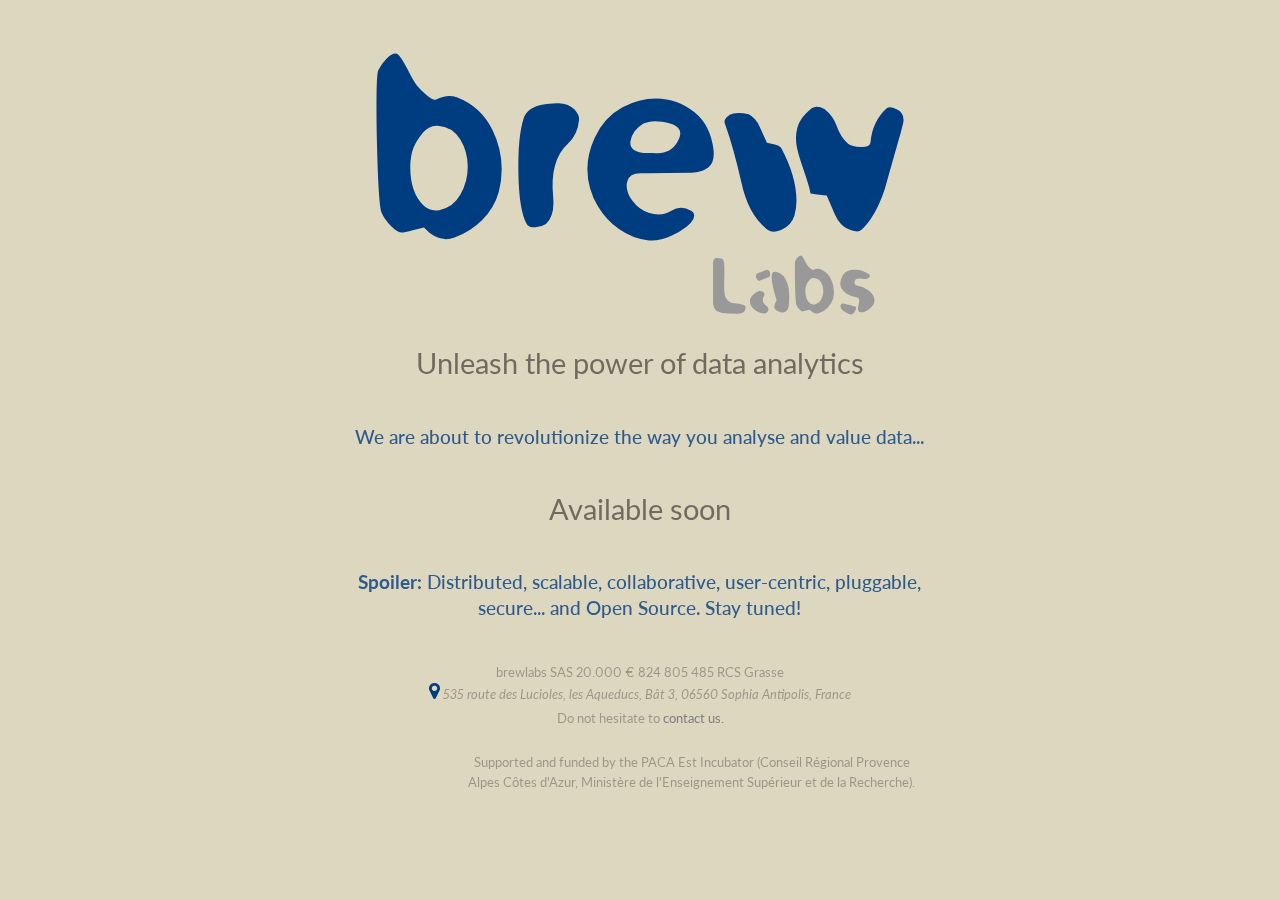
==== commit 38b10747: "Typo" ====
--- a/index.html
+++ b/index.html
@@ -1 +1 @@
-<!doctype html> <html> <head> <meta content="IE=edge" http-equiv=X-UA-Compatible> <meta charset=utf-8> <meta content="width=device-width,initial-scale=1.0,minimum-scale=1.0,maximum-scale=1.0,user-scalable=no" name=viewport> <title>Welcome to brewlabs</title> <link href='//fonts.googleapis.com/css?family=Lato:300,400' rel=stylesheet> <link href="stylesheets/application.css" rel=stylesheet /> <script src="javascripts/all.js"></script> </head> <body class=index> <div id=header> <header> <video poster="/images/background.jpg" id=bgvid playsinline autoplay muted loop> <source src="/images/videos/mantyping.mp4" type="video/mp4"> </video> </header> </div> <div id=container> <div class="information welcome"> <div class=logo> <img src="images/brewlabs-on_light_background.svg"/> </div> <h1>Unleash the power of data analytics</h1> <p class=doc> We are about to revolutionize the way you analyse and value data... <p/> <h1>Available soon</h1> <p class=doc> <strong>Spoiler:</strong> Distributed, scalable, collaborative, user-centric, pluggable, secured... and Open Source. Stay tuned! </p> </div> </div> <div id=spacer></div> <div id=footer> <footer xmlns="http://www.w3.org/1999/html"> <div class="information welcome"> <div> <company> <name>brewlabs SAS</name> <capital>20.000 €</capital> <rcs>824 805 485 RCS Grasse</rcs> <address> <a href="http://www.openstreetmap.org/?mlat=43.61729&mlon=7.04982#map=6/44.316/8.372"> <img src="[data-uri]" alt="adr:"/></a> 535 route des Lucioles, les Aqueducs, Bât 3, 06560 Sophia Antipolis, France </address> <contact> Do not hesitate to <a href="mailto:contact@brewlabs.eu">contact us.</a> </contact> </company> </div> <br/> <div> <incubator> <!%= link_to(t :incubator_url) do image_tag 'IPE_logo_big.svg' ; end %> <a href="http://en.incubateurpacaest.org/"><div class=ipe_logo></div></a> <div class=ipe_text>Supported and funded by the PACA Est Incubator (Conseil Régional Provence Alpes Côtes d'Azur, Ministère de l'Enseignement Supérieur et de la Recherche).</div> </incubator> </div> </div> </footer> </div> </body> </html>+<!doctype html> <html> <head> <meta content="IE=edge" http-equiv=X-UA-Compatible> <meta charset=utf-8> <meta content="width=device-width,initial-scale=1.0,minimum-scale=1.0,maximum-scale=1.0,user-scalable=no" name=viewport> <title>Welcome to brewlabs</title> <link href='//fonts.googleapis.com/css?family=Lato:300,400' rel=stylesheet> <link href="stylesheets/application.css" rel=stylesheet /> <script src="javascripts/all.js"></script> </head> <body class=index> <div id=header> <header> <video poster="/images/background.jpg" id=bgvid playsinline autoplay muted loop> <source src="/images/videos/mantyping.mp4" type="video/mp4"> </video> </header> </div> <div id=container> <div class="information welcome"> <div class=logo> <img src="images/brewlabs-on_light_background.svg"/> </div> <h1>Unleash the power of data analytics</h1> <p class=doc> We are about to revolutionize the way you analyse and value data... <p/> <h1>Available soon</h1> <p class=doc> <strong>Spoiler:</strong> Distributed, scalable, collaborative, user-centric, pluggable, secure... and Open Source. Stay tuned! </p> </div> </div> <div id=spacer></div> <div id=footer> <footer xmlns="http://www.w3.org/1999/html"> <div class="information welcome"> <div> <company> <name>brewlabs SAS</name> <capital>20.000 €</capital> <rcs>824 805 485 RCS Grasse</rcs> <address> <a href="http://www.openstreetmap.org/?mlat=43.61729&mlon=7.04982#map=6/44.316/8.372"> <img src="[data-uri]" alt="adr:"/></a> 535 route des Lucioles, les Aqueducs, Bât 3, 06560 Sophia Antipolis, France </address> <contact> Do not hesitate to <a href="mailto:contact@brewlabs.eu">contact us.</a> </contact> </company> </div> <br/> <div> <incubator> <!%= link_to(t :incubator_url) do image_tag 'IPE_logo_big.svg' ; end %> <a href="http://en.incubateurpacaest.org/"><div class=ipe_logo></div></a> <div class=ipe_text>Supported and funded by the PACA Est Incubator (Conseil Régional Provence Alpes Côtes d'Azur, Ministère de l'Enseignement Supérieur et de la Recherche).</div> </incubator> </div> </div> </footer> </div> </body> </html>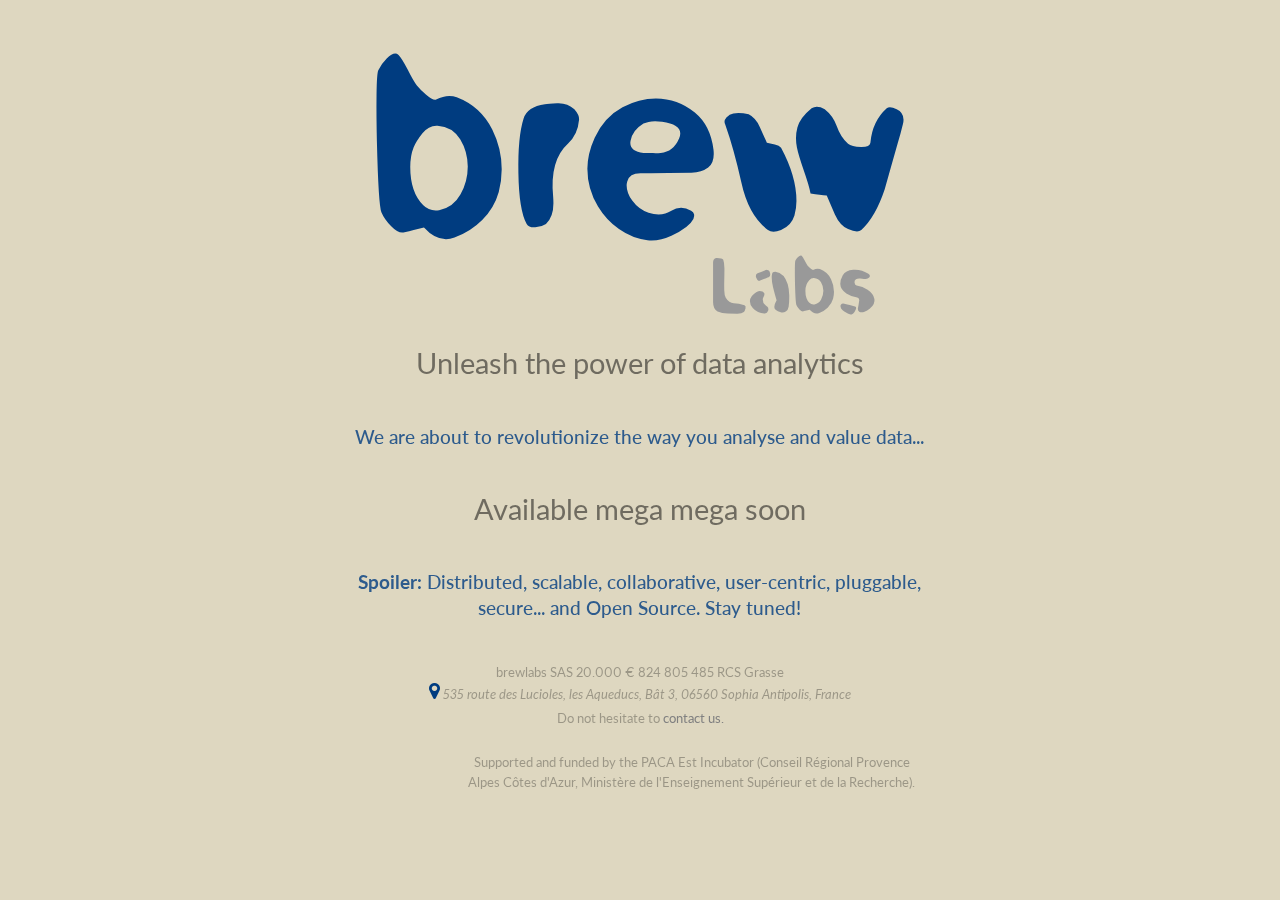
==== commit 1babffba: "pipo" ====
--- a/index.html
+++ b/index.html
@@ -1 +1,10 @@
-<!doctype html> <html> <head> <meta content="IE=edge" http-equiv=X-UA-Compatible> <meta charset=utf-8> <meta content="width=device-width,initial-scale=1.0,minimum-scale=1.0,maximum-scale=1.0,user-scalable=no" name=viewport> <title>Welcome to brewlabs</title> <link href='//fonts.googleapis.com/css?family=Lato:300,400' rel=stylesheet> <link href="stylesheets/application.css" rel=stylesheet /> <script src="javascripts/all.js"></script> </head> <body class=index> <div id=header> <header> <video poster="/images/background.jpg" id=bgvid playsinline autoplay muted loop> <source src="/images/videos/mantyping.mp4" type="video/mp4"> </video> </header> </div> <div id=container> <div class="information welcome"> <div class=logo> <img src="images/brewlabs-on_light_background.svg"/> </div> <h1>Unleash the power of data analytics</h1> <p class=doc> We are about to revolutionize the way you analyse and value data... <p/> <h1>Available soon</h1> <p class=doc> <strong>Spoiler:</strong> Distributed, scalable, collaborative, user-centric, pluggable, secure... and Open Source. Stay tuned! </p> </div> </div> <div id=spacer></div> <div id=footer> <footer xmlns="http://www.w3.org/1999/html"> <div class="information welcome"> <div> <company> <name>brewlabs SAS</name> <capital>20.000 €</capital> <rcs>824 805 485 RCS Grasse</rcs> <address> <a href="http://www.openstreetmap.org/?mlat=43.61729&mlon=7.04982#map=6/44.316/8.372"> <img src="[data-uri]" alt="adr:"/></a> 535 route des Lucioles, les Aqueducs, Bât 3, 06560 Sophia Antipolis, France </address> <contact> Do not hesitate to <a href="mailto:contact@brewlabs.eu">contact us.</a> </contact> </company> </div> <br/> <div> <incubator> <!%= link_to(t :incubator_url) do image_tag 'IPE_logo_big.svg' ; end %> <a href="http://en.incubateurpacaest.org/"><div class=ipe_logo></div></a> <div class=ipe_text>Supported and funded by the PACA Est Incubator (Conseil Régional Provence Alpes Côtes d'Azur, Ministère de l'Enseignement Supérieur et de la Recherche).</div> </incubator> </div> </div> </footer> </div> </body> </html>+<!doctype html> <html> <head> <meta content="IE=edge" http-equiv=X-UA-Compatible> <meta charset=utf-8> <meta content="width=device-width,initial-scale=1.0,minimum-scale=1.0,maximum-scale=1.0,user-scalable=no" name=viewport> <title>Welcome to brewlabs</title> <link href='//fonts.googleapis.com/css?family=Lato:300,400' rel=stylesheet> <link href="stylesheets/application.css" rel=stylesheet /> <script src="javascripts/all.js"></script> <script>
+        (function(i,s,o,g,r,a,m){i['GoogleAnalyticsObject']=r;i[r]=i[r]||function(){
+                (i[r].q=i[r].q||[]).push(arguments)},i[r].l=1*new Date();a=s.createElement(o),
+            m=s.getElementsByTagName(o)[0];a.async=1;a.src=g;m.parentNode.insertBefore(a,m)
+        })(window,document,'script','https://www.google-analytics.com/analytics.js','ga');
+
+        ga('create', 'UA-102203078-1', 'auto');
+        ga('send', 'pageview');
+
+    </script> </head> <body class=index> <div id=header> <header> <video poster="/images/background.jpg" id=bgvid playsinline autoplay muted loop> <source src="/images/videos/mantyping.mp4" type="video/mp4"> </video> </header> </div> <div id=container> <div class="information welcome"> <div class=logo> <img src="images/brewlabs-on_light_background.svg"/> </div> <h1>Unleash the power of data analytics</h1> <p class=doc> We are about to revolutionize the way you analyse and value data... <p/> <h1>Available mega mega soon</h1> <p class=doc> <strong>Spoiler:</strong> Distributed, scalable, collaborative, user-centric, pluggable, secure... and Open Source. Stay tuned! </p> </div> </div> <div id=spacer></div> <div id=footer> <footer xmlns="http://www.w3.org/1999/html"> <div class="information welcome"> <div> <company> <name>brewlabs SAS</name> <capital>20.000 €</capital> <rcs>824 805 485 RCS Grasse</rcs> <address> <a href="http://www.openstreetmap.org/?mlat=43.61729&mlon=7.04982#map=6/44.316/8.372"> <img src="[data-uri]" alt="adr:"/></a> 535 route des Lucioles, les Aqueducs, Bât 3, 06560 Sophia Antipolis, France </address> <contact> Do not hesitate to <a href="mailto:contact@brewlabs.eu">contact us.</a> </contact> </company> </div> <br/> <div> <incubator> <a href="http://en.incubateurpacaest.org/"><div class=ipe_logo></div></a> <div class=ipe_text>Supported and funded by the PACA Est Incubator (Conseil Régional Provence Alpes Côtes d'Azur, Ministère de l'Enseignement Supérieur et de la Recherche).</div> </incubator> </div> </div> </footer> </div> </body> </html>
